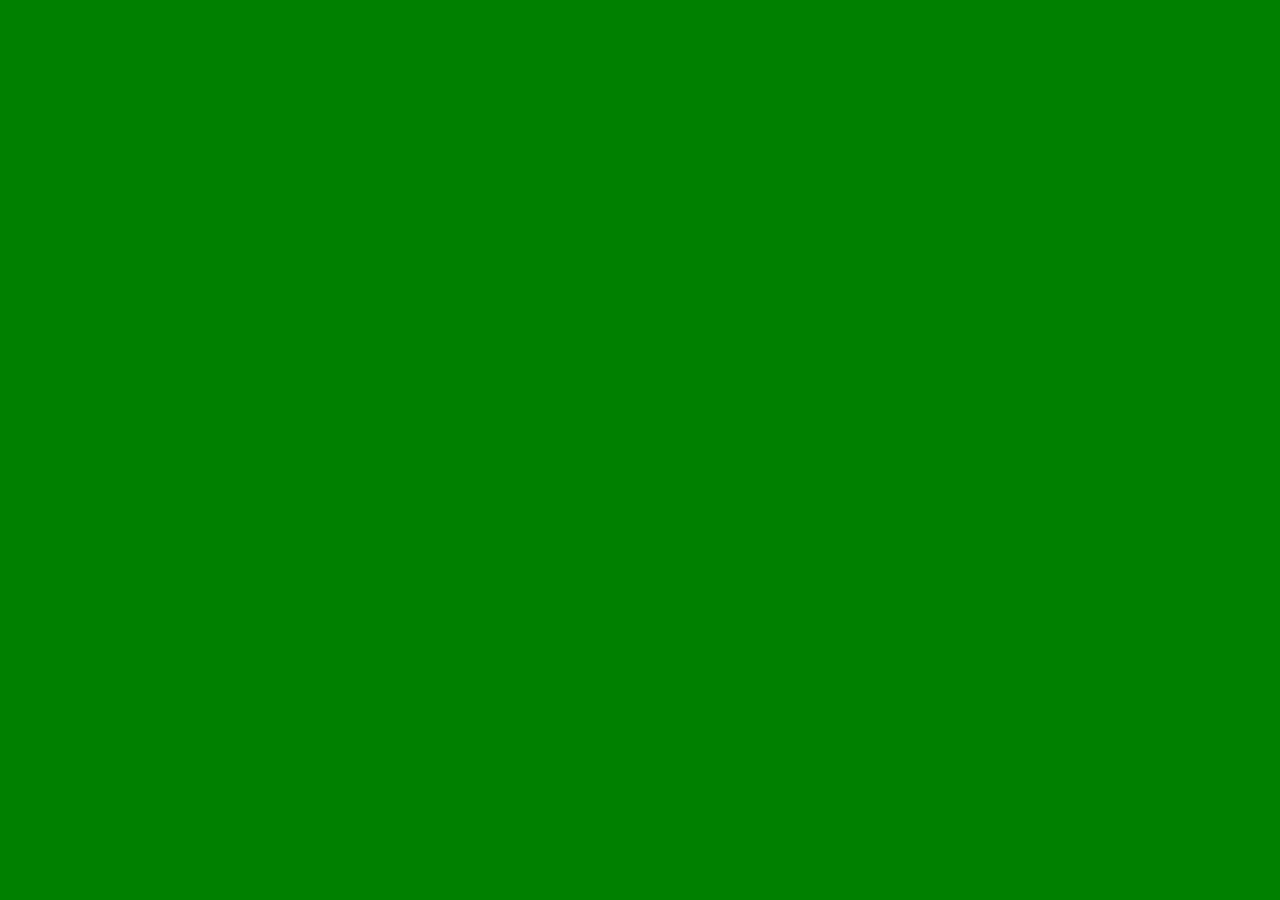
==== index.html @ 7fcc4900 "att2" ====
<!DOCTYPE html>
<html lang="pt-br">
<head>
    <meta charset="UTF-8">
    <meta http-equiv="X-UA-Compatible" content="IE=edge">
    <meta name="viewport" content="width=device-width, initial-scale=1.0">
    <link rel="stylesheet" href="estilo.css">
    <title>Projeto Redes Sociais</title>
</head>
<body>
    <main>
        <section id="telefone">

        </section>

        <section id="redes-sociais">

        </section>
    </main>
    
</body>
</html>
---- estilo.css ----
@charset "UTF-8";

* {
    margin: 0px;
    padding: 0px;
    font-family: Arial, Helvetica, sans-serif;
}

html, body {
    height: 100vh;
    width: 100vw;
    background-color: black;
}

main{
    height: 100vh;
    position: relative;
    background-color: green;
}

section#telefone {
    
}
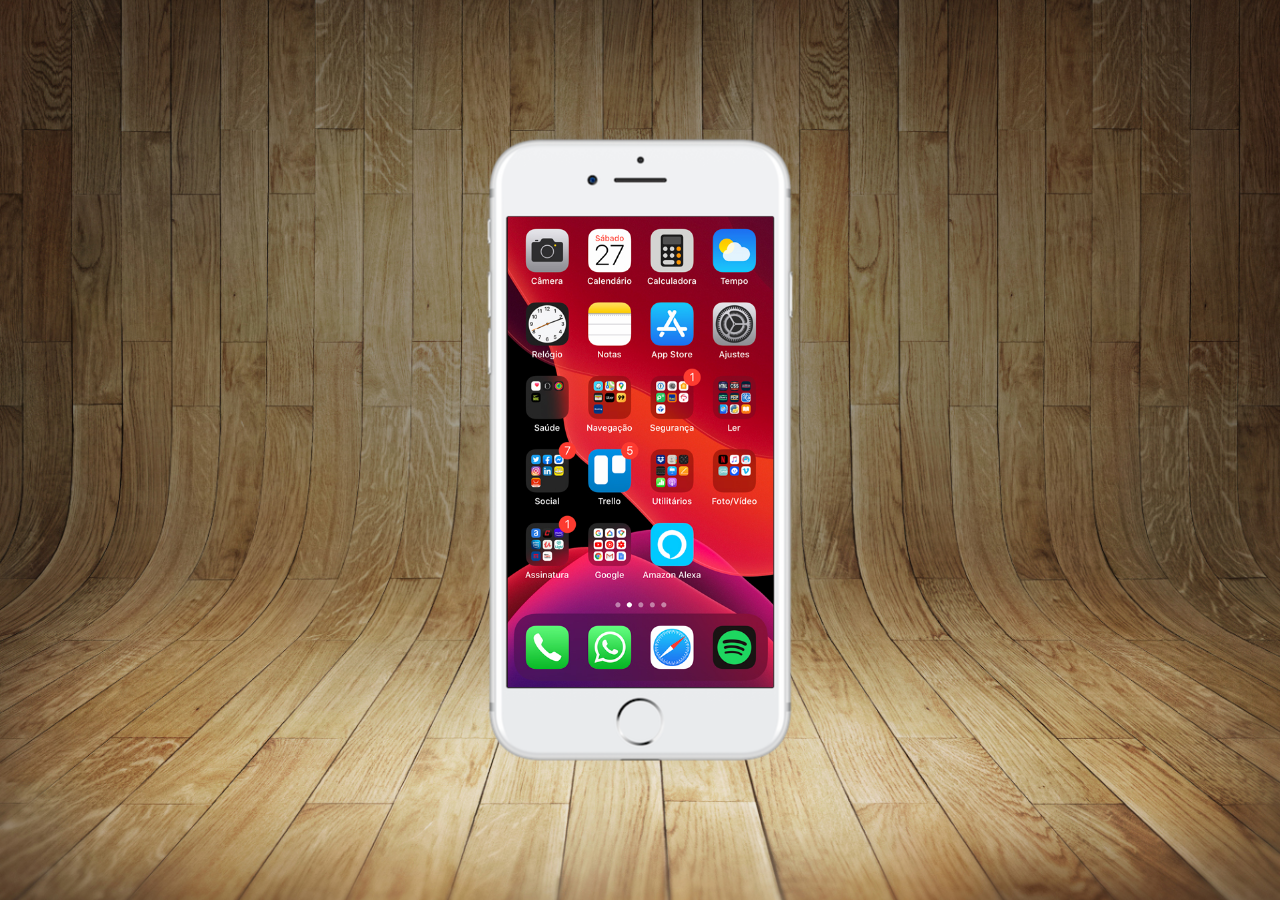
==== commit 532fd53f: "225" ====
--- a/index.html
+++ b/index.html
@@ -10,6 +10,7 @@
 <body>
     <main>
         <section id="telefone">
+            <iframe src="home.html" name="tela" id="tela" frameborder="0"></iframe>
 
         </section>
 
--- a/estilo.css
+++ b/estilo.css
@@ -12,12 +12,42 @@
     background-color: black;
 }
 
+body{
+    background-image: url(Imagens/fundo-madeira.jpg) ;
+    background-repeat: no-repeat;
+    background-size: cover;
+    background-position: center center;
+    background-attachment: fixed;
+    
+}
+
 main{
     height: 100vh;
     position: relative;
-    background-color: green;
+    
 }
 
 section#telefone {
+    height: 627px;
+    width: 311px;
     
+
+    position: absolute;
+    top: 50%;
+    left: 50%;
+    translate: -50% -50%;
+    background-image: url(Imagens/frame-iphone.png) ;
+    background-repeat: no-repeat;
+    background-size: cover;
+    background-attachment: fixed;
+    
+}
+
+iframe#tela{
+    position: relative;
+    top: 80px;
+    left: 23px;
+    width: 266px;
+    height: 471px;
+
 }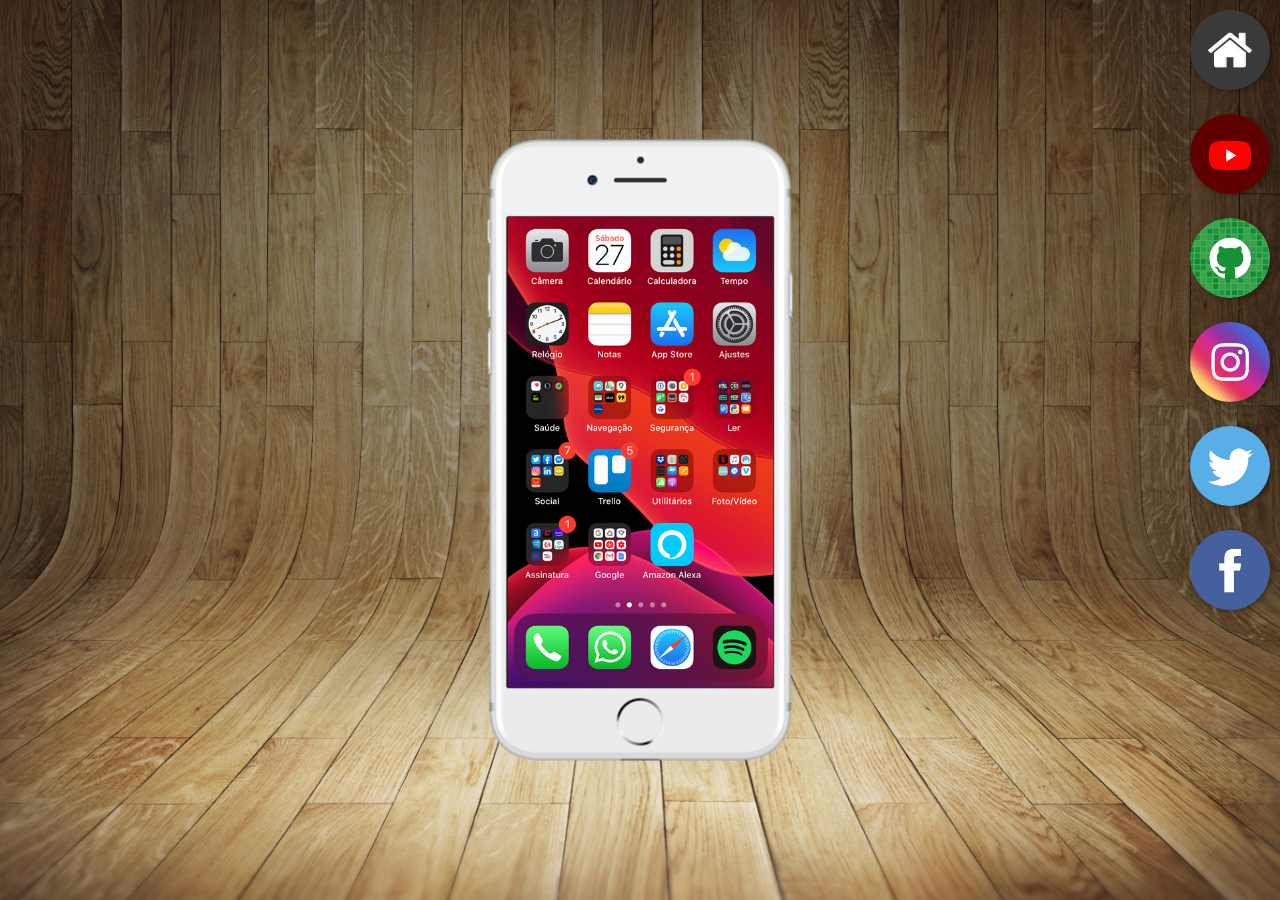
==== commit 0925dfd0: "Botoes" ====
--- a/index.html
+++ b/index.html
@@ -15,6 +15,24 @@
         </section>
 
         <section id="redes-sociais">
+            <a href="#" target="tela">
+                <img src="Imagens/logo-home.jpg" alt="">
+            </a> <br>
+            <a href="#" target="tela">
+                <img src="Imagens/logo-youtube.jpg" alt="">
+            </a> <br>
+            <a href="#" target="tela">
+                <img src="Imagens/logo-github.jpg" alt="">
+            </a> <br>
+            <a href="#" target="tela">
+                <img src="Imagens/logo-instagram.jpg" alt="">
+            </a> <br>
+            <a href="#" target="tela">
+                <img src="Imagens/logo-twitter.jpg" alt="">
+            </a> <br>
+            <a href="#" target="tela">
+                <img src="Imagens/logo-facebook.jpg" alt="">
+            </a>
 
         </section>
     </main>
--- a/estilo.css
+++ b/estilo.css
@@ -50,4 +50,24 @@
     width: 266px;
     height: 471px;
 
+}
+
+section#redes-sociais{
+    text-align: right;
+}
+section#redes-sociais img{
+    width: 80px;
+    margin: 10px;
+    border-radius: 50%;
+    box-shadow: 2px 2px 5px rgba(0, 0, 0, 0.329);
+    box-sizing: border-box;
+
+}
+
+section#redes-sociais img:hover{
+    border: 3px solid white;
+    transform: translate(-3px, -3px);
+    box-shadow: 5px 5px 10px rgba(0, 0, 0, 0.623);
+    transition: transform .3s; 
+
 }